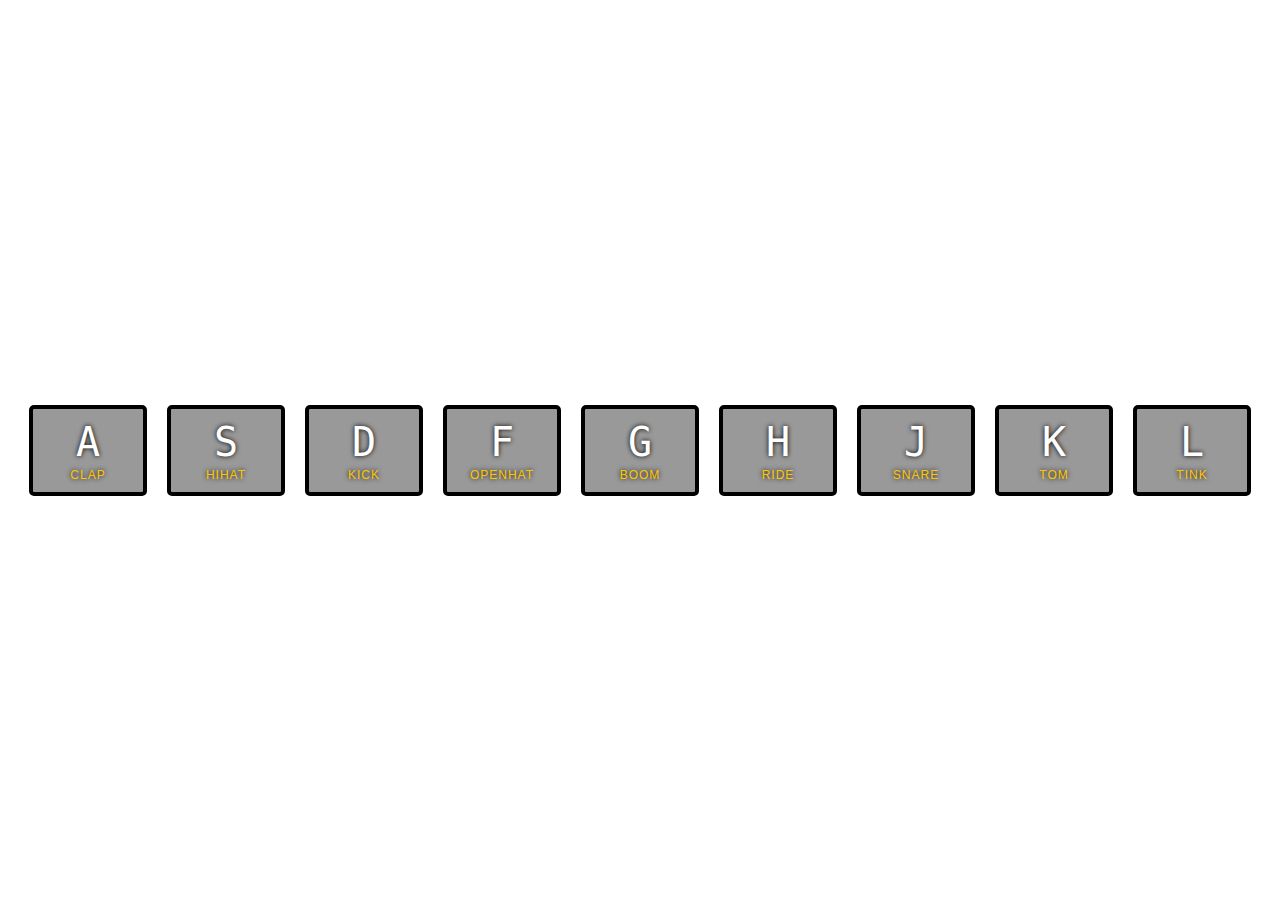
==== 01-drum-kit/index-START.html @ 4f00fd25 "Files copied" ====
<!DOCTYPE html>
<html lang="en">
<head>
  <meta charset="UTF-8">
  <title>JS Drum Kit</title>
  <link rel="stylesheet" href="style.css">
</head>
<body>


  <div class="keys">
    <div data-key="65" class="key">
      <kbd>A</kbd>
      <span class="sound">clap</span>
    </div>
    <div data-key="83" class="key">
      <kbd>S</kbd>
      <span class="sound">hihat</span>
    </div>
    <div data-key="68" class="key">
      <kbd>D</kbd>
      <span class="sound">kick</span>
    </div>
    <div data-key="70" class="key">
      <kbd>F</kbd>
      <span class="sound">openhat</span>
    </div>
    <div data-key="71" class="key">
      <kbd>G</kbd>
      <span class="sound">boom</span>
    </div>
    <div data-key="72" class="key">
      <kbd>H</kbd>
      <span class="sound">ride</span>
    </div>
    <div data-key="74" class="key">
      <kbd>J</kbd>
      <span class="sound">snare</span>
    </div>
    <div data-key="75" class="key">
      <kbd>K</kbd>
      <span class="sound">tom</span>
    </div>
    <div data-key="76" class="key">
      <kbd>L</kbd>
      <span class="sound">tink</span>
    </div>
  </div>

  <audio data-key="65" src="sounds/clap.wav"></audio>
  <audio data-key="83" src="sounds/hihat.wav"></audio>
  <audio data-key="68" src="sounds/kick.wav"></audio>
  <audio data-key="70" src="sounds/openhat.wav"></audio>
  <audio data-key="71" src="sounds/boom.wav"></audio>
  <audio data-key="72" src="sounds/ride.wav"></audio>
  <audio data-key="74" src="sounds/snare.wav"></audio>
  <audio data-key="75" src="sounds/tom.wav"></audio>
  <audio data-key="76" src="sounds/tink.wav"></audio>

<script>

</script>


</body>
</html>
---- 01-drum-kit/style.css ----
html {
  font-size: 10px;
  background: url('https://i.imgur.com/b9r5sEL.jpg') bottom center;
  background-size: cover;
}

body,html {
  margin: 0;
  padding: 0;
  font-family: sans-serif;
}

.keys {
  display: flex;
  flex: 1;
  min-height: 100vh;
  align-items: center;
  justify-content: center;
}

.key {
  border: .4rem solid black;
  border-radius: .5rem;
  margin: 1rem;
  font-size: 1.5rem;
  padding: 1rem .5rem;
  transition: all .07s ease;
  width: 10rem;
  text-align: center;
  color: white;
  background: rgba(0,0,0,0.4);
  text-shadow: 0 0 .5rem black;
}

.playing {
  transform: scale(1.1);
  border-color: #ffc600;
  box-shadow: 0 0 1rem #ffc600;
}

kbd {
  display: block;
  font-size: 4rem;
}

.sound {
  font-size: 1.2rem;
  text-transform: uppercase;
  letter-spacing: .1rem;
  color: #ffc600;
}
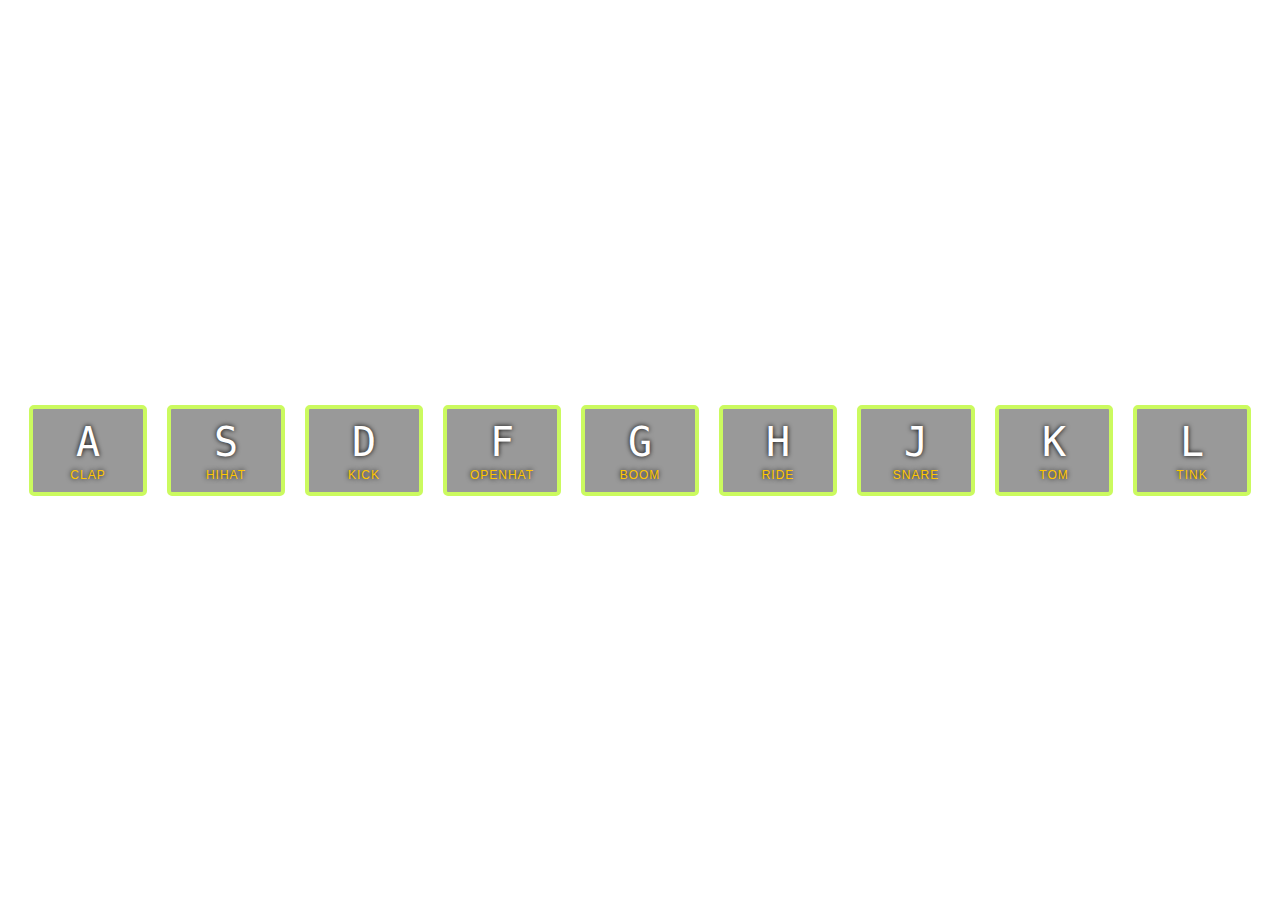
==== commit 2777b3e7: "My web-piano" ====
--- a/01-drum-kit/index-START.html
+++ b/01-drum-kit/index-START.html
@@ -58,6 +58,25 @@
   <audio data-key="76" src="sounds/tink.wav"></audio>
 
 <script>
+  function playMusic(e) {
+    // When you press a keyword you have a keycode
+    const music = document.querySelector(`audio[data-key="${e.keyCode}"]`);
+    const key = document.querySelector(`.key[data-key="${e.keyCode}"]`);
+    if(!music) return; // this stop the function from running all together
+    music.currentTime = 0;  //this is if you want to press the keyword multiple times
+    // you will have not cooldown to the music
+    music.play();
+    key.classList.add('playing');
+  } 
+
+  function removeTransition(e) {
+    if(e.propertyName !== 'transform') return; //skip it if it's not a transform
+    this.classList.remove('playing');
+  }
+
+  const keys = document.querySelectorAll('.key');
+  keys.forEach(key => key.addEventListener('transitionend', removeTransition));
+  window.addEventListener('keydown', playMusic);
 
 </script>
 
--- a/01-drum-kit/style.css
+++ b/01-drum-kit/style.css
@@ -19,12 +19,12 @@
 }
 
 .key {
-  border: .4rem solid black;
+  border: .4rem solid rgb(203, 250, 95);
   border-radius: .5rem;
   margin: 1rem;
   font-size: 1.5rem;
   padding: 1rem .5rem;
-  transition: all .07s ease;
+  transition: all .15s ease;
   width: 10rem;
   text-align: center;
   color: white;
@@ -33,9 +33,10 @@
 }
 
 .playing {
-  transform: scale(1.1);
-  border-color: #ffc600;
-  box-shadow: 0 0 1rem #ffc600;
+  transform: scale(1.4);
+  color: rgb(83, 81, 81);
+  border-color: #205815;
+  box-shadow: 0 0 1rem rgb(134, 230, 146);
 }
 
 kbd {
